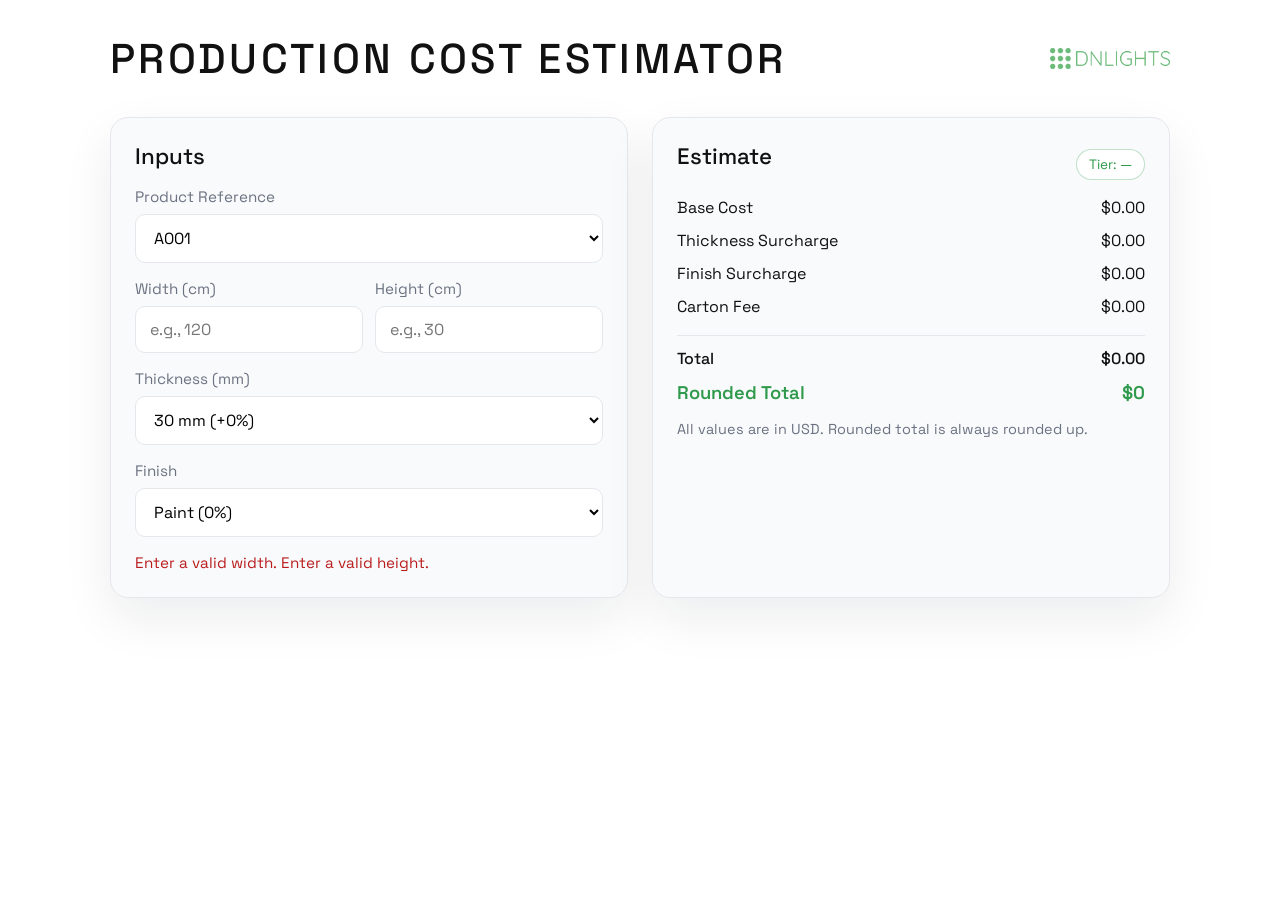
==== docs/cost-estimator/index.html @ 8f7efce2 "Publish cost estimator inside docs for GitHub Pages" ====
<!doctype html>
<html lang="en">
  <head>
    <meta charset="utf-8" />
    <meta name="viewport" content="width=device-width, initial-scale=1" />
    <title>DNLights Production Cost Estimator</title>
    <link rel="preconnect" href="https://fonts.googleapis.com" />
    <link rel="preconnect" href="https://fonts.gstatic.com" crossorigin />
    <link
      href="https://fonts.googleapis.com/css2?family=Space+Grotesk:wght@300;400;500;600&display=swap"
      rel="stylesheet"
    />
    <link rel="stylesheet" href="styles.css" />
  </head>
  <body>
    <div class="page">
      <header class="top-bar">
        <div class="title-block">
          <h1>PRODUCTION COST ESTIMATOR</h1>
        </div>
        <img
          class="logo"
          src="assets/dnlights-logo.webp"
          alt="DNLights logo"
        />
      </header>

      <main class="grid">
        <section class="panel form-panel">
          <h2>Inputs</h2>
          <form id="estimate-form" autocomplete="off">
            <label class="field">
              <span>Product Reference</span>
              <select id="reference"></select>
            </label>

            <div class="field-row">
              <label class="field">
                <span>Width (cm)</span>
                <input id="width" type="number" min="0" step="0.1" placeholder="e.g., 120" />
              </label>
              <label class="field">
                <span>Height (cm)</span>
                <input id="height" type="number" min="0" step="0.1" placeholder="e.g., 30" />
              </label>
            </div>

            <label class="field">
              <span>Thickness (mm)</span>
              <select id="thickness"></select>
            </label>

            <label class="field">
              <span>Finish</span>
              <select id="finish"></select>
            </label>

            <div id="errors" class="errors" aria-live="polite"></div>
          </form>
        </section>

        <section class="panel results-panel">
          <div class="results-header">
            <h2>Estimate</h2>
            <div class="badge" id="tier-display">Tier: —</div>
          </div>
          <div class="breakdown">
            <div class="row">
              <span>Base Cost</span>
              <span id="base-cost">$0.00</span>
            </div>
            <div class="row">
              <span>Thickness Surcharge</span>
              <span id="thickness-surcharge">$0.00</span>
            </div>
            <div class="row">
              <span>Finish Surcharge</span>
              <span id="finish-surcharge">$0.00</span>
            </div>
            <div class="row">
              <span>Carton Fee</span>
              <span id="packing-fee">$0.00</span>
            </div>
            <div class="row total">
              <span>Total</span>
              <span id="total">$0.00</span>
            </div>
            <div class="row rounded">
              <span>Rounded Total</span>
              <span id="rounded-total">$0</span>
            </div>
          </div>
          <p class="note">All values are in USD. Rounded total is always rounded up.</p>
        </section>
      </main>
    </div>

    <script src="app.js"></script>
  </body>
</html>
---- docs/cost-estimator/styles.css ----
:root {
  --bg: #ffffff;
  --text: #111111;
  --muted: #6b7280;
  --border: #e5e7eb;
  --accent: #2f9a4b;
  --panel: #f8fafc;
  --shadow: 0 20px 50px rgba(15, 23, 42, 0.08);
}

* {
  box-sizing: border-box;
}

body {
  margin: 0;
  font-family: "Space Grotesk", "Segoe UI", sans-serif;
  color: var(--text);
  background: var(--bg);
}

.page {
  max-width: 1100px;
  margin: 0 auto;
  padding: 32px 20px 48px;
}

.top-bar {
  display: flex;
  align-items: center;
  justify-content: space-between;
  gap: 20px;
  margin-bottom: 32px;
}

.title-block h1 {
  margin: 0;
  font-size: 2.6rem;
  font-weight: 500;
  letter-spacing: 0.08em;
}

.logo {
  width: 120px;
  height: auto;
  opacity: 0.9;
}

.grid {
  display: grid;
  grid-template-columns: repeat(2, minmax(0, 1fr));
  gap: 24px;
}

.panel {
  background: var(--panel);
  border: 1px solid var(--border);
  border-radius: 18px;
  padding: 24px;
  box-shadow: var(--shadow);
}

.panel h2 {
  margin: 0 0 16px;
  font-size: 1.4rem;
  font-weight: 500;
}

.field {
  display: flex;
  flex-direction: column;
  gap: 8px;
  margin-bottom: 16px;
}

.field span {
  font-size: 0.95rem;
  color: var(--muted);
}

.field-row {
  display: grid;
  grid-template-columns: repeat(2, minmax(0, 1fr));
  gap: 12px;
}

input,
select {
  padding: 12px 14px;
  border-radius: 10px;
  border: 1px solid var(--border);
  background: #ffffff;
  font-size: 1rem;
  font-family: inherit;
}

input:focus,
select:focus {
  outline: 2px solid rgba(47, 154, 75, 0.25);
  border-color: var(--accent);
}

.errors {
  min-height: 20px;
  color: #b91c1c;
  font-size: 0.95rem;
}

.results-header {
  display: flex;
  align-items: center;
  justify-content: space-between;
  gap: 10px;
}

.badge {
  border: 1px solid rgba(47, 154, 75, 0.3);
  color: var(--accent);
  padding: 6px 12px;
  border-radius: 999px;
  font-size: 0.85rem;
  background: #ffffff;
}

.breakdown {
  margin-top: 10px;
  display: flex;
  flex-direction: column;
  gap: 12px;
}

.row {
  display: flex;
  justify-content: space-between;
  font-size: 1rem;
}

.row.total {
  border-top: 1px solid var(--border);
  padding-top: 12px;
  margin-top: 6px;
  font-weight: 500;
}

.row.rounded {
  font-size: 1.15rem;
  font-weight: 600;
  color: var(--accent);
}

.note {
  margin-top: 16px;
  font-size: 0.9rem;
  color: var(--muted);
}

@media (max-width: 900px) {
  .grid {
    grid-template-columns: 1fr;
  }

  .top-bar {
    flex-direction: column;
    align-items: flex-start;
  }

  .logo {
    width: 100px;
  }
}

@media (max-width: 600px) {
  .field-row {
    grid-template-columns: 1fr;
  }

  .title-block h1 {
    font-size: 2.1rem;
  }
}
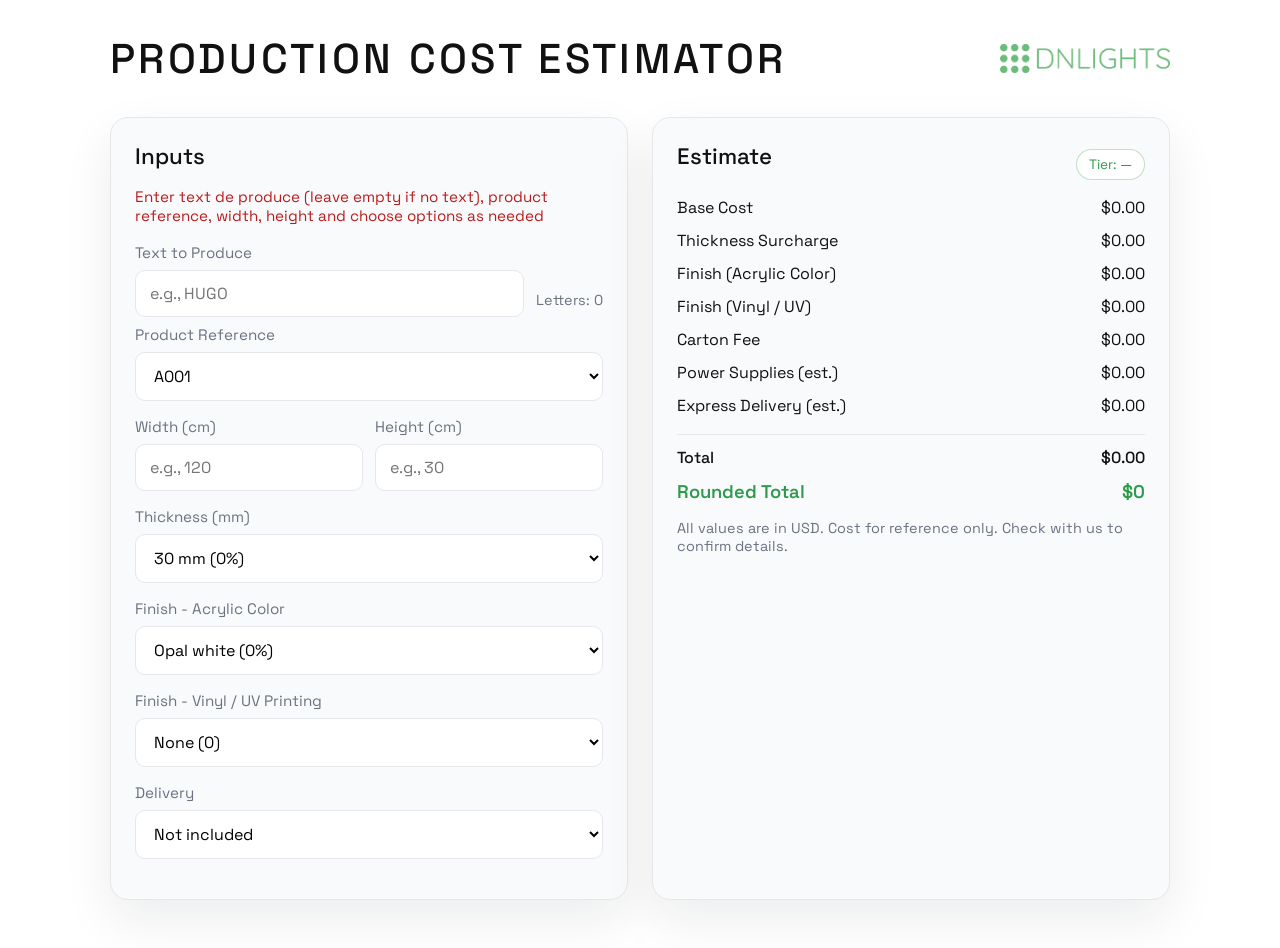
==== commit 56baa61a: "Merge latest estimator updates and redirect /cost-estimator" ====
--- a/docs/cost-estimator/index.html
+++ b/docs/cost-estimator/index.html
@@ -4,97 +4,12 @@
     <meta charset="utf-8" />
     <meta name="viewport" content="width=device-width, initial-scale=1" />
     <title>DNLights Production Cost Estimator</title>
-    <link rel="preconnect" href="https://fonts.googleapis.com" />
-    <link rel="preconnect" href="https://fonts.gstatic.com" crossorigin />
-    <link
-      href="https://fonts.googleapis.com/css2?family=Space+Grotesk:wght@300;400;500;600&display=swap"
-      rel="stylesheet"
-    />
-    <link rel="stylesheet" href="styles.css" />
+    <meta http-equiv="refresh" content="0; url=../" />
+    <script>
+      window.location.replace('../');
+    </script>
   </head>
   <body>
-    <div class="page">
-      <header class="top-bar">
-        <div class="title-block">
-          <h1>PRODUCTION COST ESTIMATOR</h1>
-        </div>
-        <img
-          class="logo"
-          src="assets/dnlights-logo.webp"
-          alt="DNLights logo"
-        />
-      </header>
-
-      <main class="grid">
-        <section class="panel form-panel">
-          <h2>Inputs</h2>
-          <form id="estimate-form" autocomplete="off">
-            <label class="field">
-              <span>Product Reference</span>
-              <select id="reference"></select>
-            </label>
-
-            <div class="field-row">
-              <label class="field">
-                <span>Width (cm)</span>
-                <input id="width" type="number" min="0" step="0.1" placeholder="e.g., 120" />
-              </label>
-              <label class="field">
-                <span>Height (cm)</span>
-                <input id="height" type="number" min="0" step="0.1" placeholder="e.g., 30" />
-              </label>
-            </div>
-
-            <label class="field">
-              <span>Thickness (mm)</span>
-              <select id="thickness"></select>
-            </label>
-
-            <label class="field">
-              <span>Finish</span>
-              <select id="finish"></select>
-            </label>
-
-            <div id="errors" class="errors" aria-live="polite"></div>
-          </form>
-        </section>
-
-        <section class="panel results-panel">
-          <div class="results-header">
-            <h2>Estimate</h2>
-            <div class="badge" id="tier-display">Tier: —</div>
-          </div>
-          <div class="breakdown">
-            <div class="row">
-              <span>Base Cost</span>
-              <span id="base-cost">$0.00</span>
-            </div>
-            <div class="row">
-              <span>Thickness Surcharge</span>
-              <span id="thickness-surcharge">$0.00</span>
-            </div>
-            <div class="row">
-              <span>Finish Surcharge</span>
-              <span id="finish-surcharge">$0.00</span>
-            </div>
-            <div class="row">
-              <span>Carton Fee</span>
-              <span id="packing-fee">$0.00</span>
-            </div>
-            <div class="row total">
-              <span>Total</span>
-              <span id="total">$0.00</span>
-            </div>
-            <div class="row rounded">
-              <span>Rounded Total</span>
-              <span id="rounded-total">$0</span>
-            </div>
-          </div>
-          <p class="note">All values are in USD. Rounded total is always rounded up.</p>
-        </section>
-      </main>
-    </div>
-
-    <script src="app.js"></script>
+    Redirecting to the latest estimator...
   </body>
 </html>
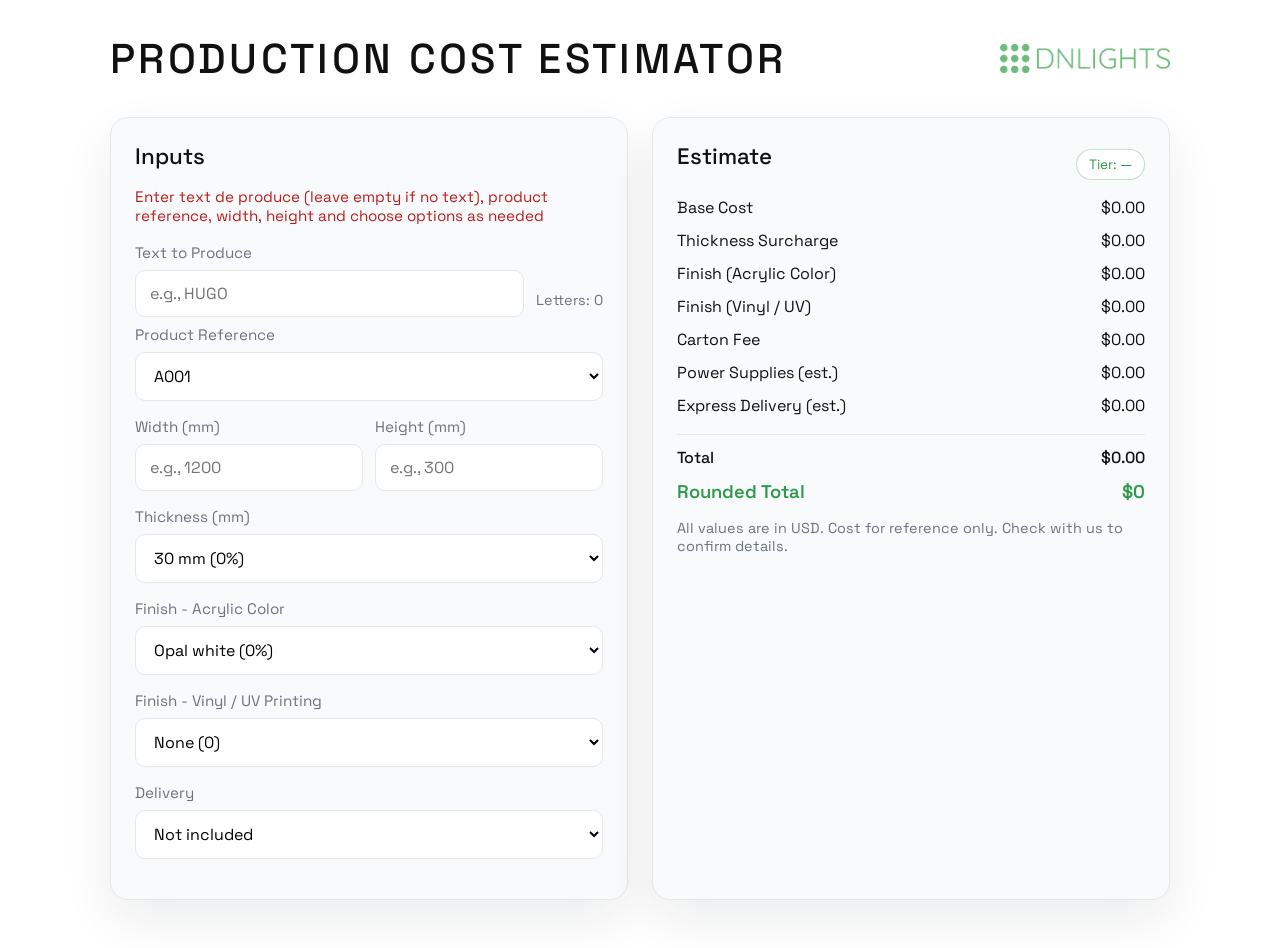
==== commit d8fde04f: "Sync /cost-estimator path with latest mm-based estimator" ====
--- a/docs/cost-estimator/index.html
+++ b/docs/cost-estimator/index.html
@@ -4,12 +4,130 @@
     <meta charset="utf-8" />
     <meta name="viewport" content="width=device-width, initial-scale=1" />
     <title>DNLights Production Cost Estimator</title>
-    <meta http-equiv="refresh" content="0; url=../" />
-    <script>
-      window.location.replace('../');
-    </script>
+    <link rel="preconnect" href="https://fonts.googleapis.com" />
+    <link rel="preconnect" href="https://fonts.gstatic.com" crossorigin />
+    <link
+      href="https://fonts.googleapis.com/css2?family=Space+Grotesk:wght@300;400;500;600&display=swap"
+      rel="stylesheet"
+    />
+    <link rel="stylesheet" href="styles.css" />
   </head>
   <body>
-    Redirecting to the latest estimator...
+    <div class="page">
+      <header class="top-bar">
+        <div class="title-block">
+          <h1>PRODUCTION COST ESTIMATOR</h1>
+        </div>
+        <img
+          class="logo"
+          src="assets/dnlights-logo.webp"
+          alt="DNLights logo"
+        />
+      </header>
+
+      <main class="grid">
+        <section class="panel form-panel">
+          <h2>Inputs</h2>
+          <div id="errors" class="errors" aria-live="polite"></div>
+          <form id="estimate-form" autocomplete="off">
+            <div class="field-row-inline">
+              <label class="field field-grow">
+                <span>Text to Produce</span>
+                <input id="text-input" type="text" placeholder="e.g., HUGO" />
+              </label>
+              <div class="helper helper-inline" id="letter-count">Letters: 0</div>
+            </div>
+
+            <label class="field">
+              <span>Product Reference</span>
+              <select id="reference"></select>
+            </label>
+
+            <div class="field-row">
+              <label class="field">
+                <span>Width (mm)</span>
+                <input id="width" type="number" min="0" step="1" placeholder="e.g., 1200" />
+              </label>
+              <label class="field">
+                <span>Height (mm)</span>
+                <input id="height" type="number" min="0" step="1" placeholder="e.g., 300" />
+              </label>
+            </div>
+
+            <label class="field">
+              <span>Thickness (mm)</span>
+              <select id="thickness"></select>
+            </label>
+
+            <label class="field">
+              <span>Finish - Acrylic Color</span>
+              <select id="color"></select>
+            </label>
+
+            <label class="field">
+              <span>Finish - Vinyl / UV Printing</span>
+              <select id="finish"></select>
+            </label>
+
+            <label class="field">
+              <span>Delivery</span>
+              <select id="delivery-mode">
+                <option value="standard">Not included</option>
+                <option value="express">Express (estimated)</option>
+              </select>
+            </label>
+
+          </form>
+        </section>
+
+        <section class="panel results-panel">
+          <div class="results-header">
+            <h2>Estimate</h2>
+            <div class="badge" id="tier-display">Tier: —</div>
+          </div>
+          <div class="breakdown">
+            <div class="row">
+              <span>Base Cost</span>
+              <span id="base-cost">$0.00</span>
+            </div>
+            <div class="row">
+              <span>Thickness Surcharge</span>
+              <span id="thickness-surcharge">$0.00</span>
+            </div>
+            <div class="row">
+              <span>Finish (Acrylic Color)</span>
+              <span id="color-surcharge">$0.00</span>
+            </div>
+            <div class="row">
+              <span>Finish (Vinyl / UV)</span>
+              <span id="finish-surcharge">$0.00</span>
+            </div>
+            <div class="row">
+              <span>Carton Fee</span>
+              <span id="packing-fee">$0.00</span>
+            </div>
+            <div class="row">
+              <span>Power Supplies (est.)</span>
+              <span id="power-supplies">$0.00</span>
+            </div>
+            <div class="row">
+              <span>Express Delivery (est.)</span>
+              <span id="express-delivery">$0.00</span>
+            </div>
+            <div class="row total">
+              <span>Total</span>
+              <span id="total">$0.00</span>
+            </div>
+            <div class="row rounded">
+              <span>Rounded Total</span>
+              <span id="rounded-total">$0</span>
+            </div>
+          </div>
+          <p class="note">All values are in USD. Cost for reference only. Check with us to confirm details.</p>
+        </section>
+      </main>
+    </div>
+
+    <script src="app.js"></script>
   </body>
 </html>
--- a/docs/cost-estimator/styles.css
+++ b/docs/cost-estimator/styles.css
@@ -0,0 +1,204 @@
+:root {
+  --bg: #ffffff;
+  --text: #111111;
+  --muted: #6b7280;
+  --border: #e5e7eb;
+  --accent: #2f9a4b;
+  --panel: #f8fafc;
+  --shadow: 0 20px 50px rgba(15, 23, 42, 0.08);
+}
+
+* {
+  box-sizing: border-box;
+}
+
+body {
+  margin: 0;
+  font-family: "Space Grotesk", "Segoe UI", sans-serif;
+  color: var(--text);
+  background: var(--bg);
+}
+
+.page {
+  max-width: 1100px;
+  margin: 0 auto;
+  padding: 32px 20px 48px;
+}
+
+.top-bar {
+  display: flex;
+  align-items: center;
+  justify-content: space-between;
+  gap: 20px;
+  margin-bottom: 32px;
+}
+
+.title-block h1 {
+  margin: 0;
+  font-size: 2.6rem;
+  font-weight: 500;
+  letter-spacing: 0.08em;
+}
+
+.logo {
+  width: 170px;
+  height: auto;
+  opacity: 0.9;
+}
+
+.grid {
+  display: grid;
+  grid-template-columns: repeat(2, minmax(0, 1fr));
+  gap: 24px;
+}
+
+.panel {
+  background: var(--panel);
+  border: 1px solid var(--border);
+  border-radius: 18px;
+  padding: 24px;
+  box-shadow: var(--shadow);
+}
+
+.panel h2 {
+  margin: 0 0 16px;
+  font-size: 1.4rem;
+  font-weight: 500;
+}
+
+.field {
+  display: flex;
+  flex-direction: column;
+  gap: 8px;
+  margin-bottom: 16px;
+}
+
+.field span {
+  font-size: 0.95rem;
+  color: var(--muted);
+}
+
+.field-row {
+  display: grid;
+  grid-template-columns: repeat(2, minmax(0, 1fr));
+  gap: 12px;
+}
+
+input,
+select {
+  padding: 12px 14px;
+  border-radius: 10px;
+  border: 1px solid var(--border);
+  background: #ffffff;
+  font-size: 1rem;
+  font-family: inherit;
+}
+
+input:focus,
+select:focus {
+  outline: 2px solid rgba(47, 154, 75, 0.25);
+  border-color: var(--accent);
+}
+
+.errors {
+  min-height: 20px;
+  margin: 0 0 18px;
+  color: #b91c1c;
+  font-size: 0.95rem;
+}
+
+.helper {
+  margin: -6px 0 14px;
+  font-size: 0.9rem;
+  color: var(--muted);
+}
+
+.field-row-inline {
+  display: flex;
+  align-items: flex-end;
+  gap: 12px;
+  margin-bottom: 8px;
+}
+
+.field-grow {
+  flex: 1;
+  margin-bottom: 0;
+}
+
+.helper-inline {
+  margin: 0 0 8px;
+  white-space: nowrap;
+}
+
+.results-header {
+  display: flex;
+  align-items: center;
+  justify-content: space-between;
+  gap: 10px;
+}
+
+.badge {
+  border: 1px solid rgba(47, 154, 75, 0.3);
+  color: var(--accent);
+  padding: 6px 12px;
+  border-radius: 999px;
+  font-size: 0.85rem;
+  background: #ffffff;
+}
+
+.breakdown {
+  margin-top: 10px;
+  display: flex;
+  flex-direction: column;
+  gap: 12px;
+}
+
+.row {
+  display: flex;
+  justify-content: space-between;
+  font-size: 1rem;
+}
+
+.row.total {
+  border-top: 1px solid var(--border);
+  padding-top: 12px;
+  margin-top: 6px;
+  font-weight: 500;
+}
+
+.row.rounded {
+  font-size: 1.15rem;
+  font-weight: 600;
+  color: var(--accent);
+}
+
+.note {
+  margin-top: 16px;
+  font-size: 0.9rem;
+  color: var(--muted);
+}
+
+@media (max-width: 900px) {
+  .grid {
+    grid-template-columns: 1fr;
+  }
+
+  .top-bar {
+    flex-direction: column;
+    align-items: flex-start;
+  }
+
+  .logo {
+    width: 135px;
+  }
+}
+
+@media (max-width: 600px) {
+  .field-row {
+    grid-template-columns: 1fr;
+  }
+
+  .title-block h1 {
+    font-size: 2.1rem;
+  }
+}
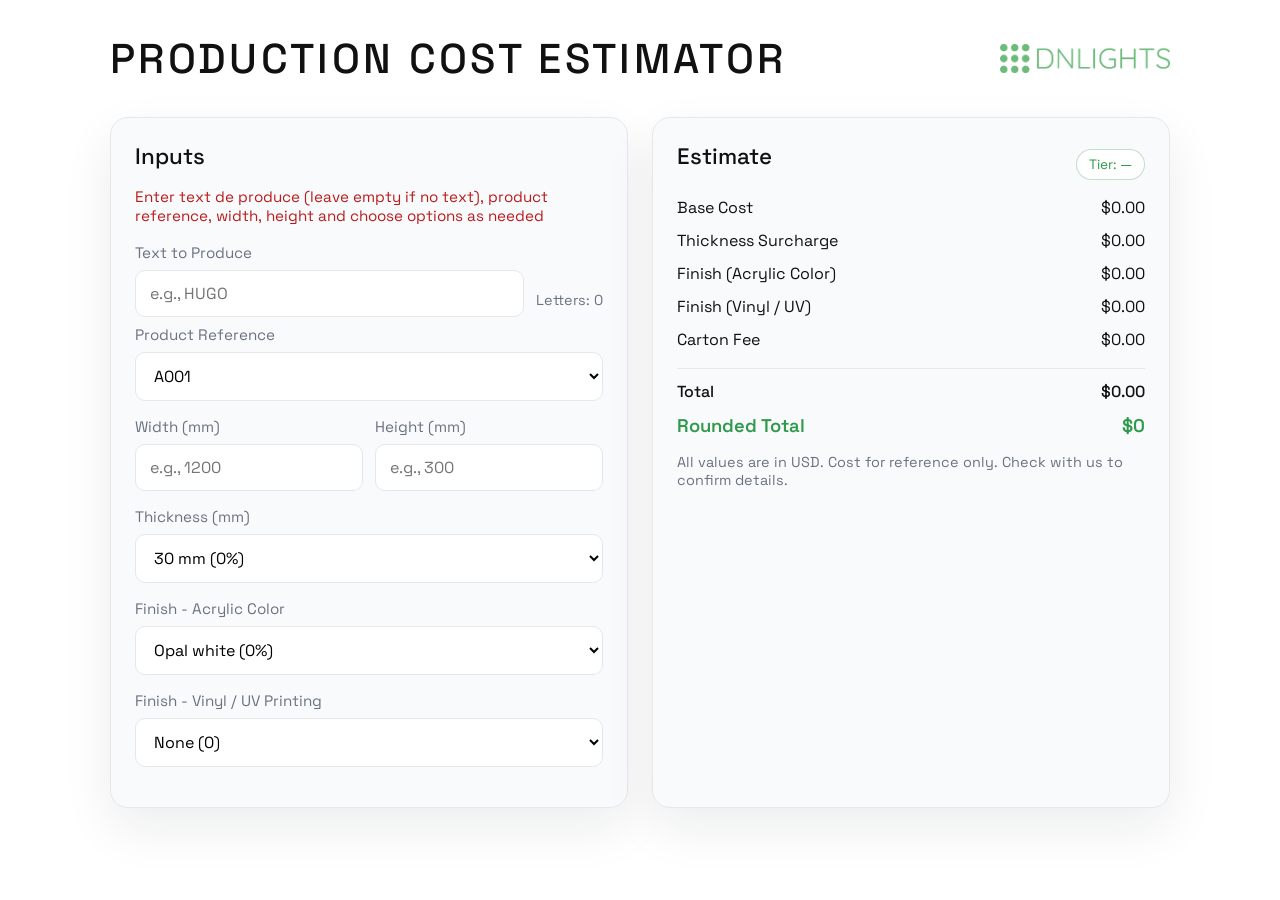
==== commit 08406357: "Remove extra delivery and power estimates from total" ====
--- a/docs/cost-estimator/index.html
+++ b/docs/cost-estimator/index.html
@@ -69,14 +69,6 @@
               <select id="finish"></select>
             </label>
 
-            <label class="field">
-              <span>Delivery</span>
-              <select id="delivery-mode">
-                <option value="standard">Not included</option>
-                <option value="express">Express (estimated)</option>
-              </select>
-            </label>
-
           </form>
         </section>
 
@@ -106,14 +98,6 @@
               <span>Carton Fee</span>
               <span id="packing-fee">$0.00</span>
             </div>
-            <div class="row">
-              <span>Power Supplies (est.)</span>
-              <span id="power-supplies">$0.00</span>
-            </div>
-            <div class="row">
-              <span>Express Delivery (est.)</span>
-              <span id="express-delivery">$0.00</span>
-            </div>
             <div class="row total">
               <span>Total</span>
               <span id="total">$0.00</span>
